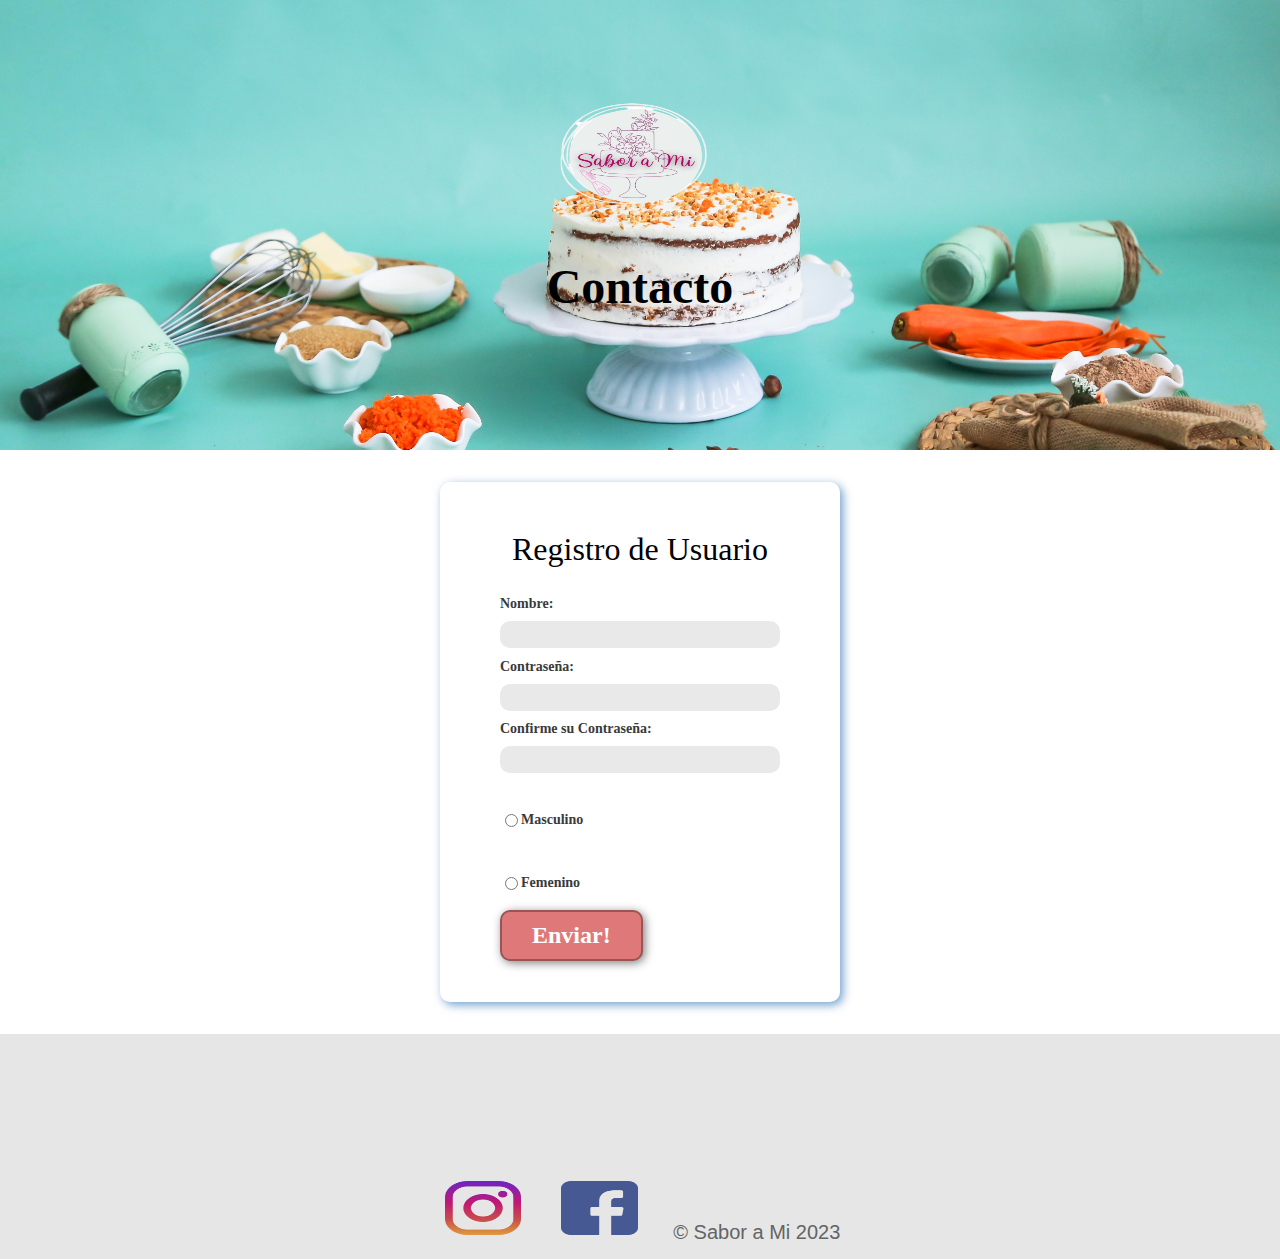
==== formulario.html @ bb5bfd01 "agregando detalles" ====
<!DOCTYPE html>
<html lang="es">
<head>
    <meta charset="UTF-8">
    <meta name="viewport" content="width=device-width, initial-scale=1.0">
    <title>Formulario</title>
    <!-- Google Fonts -->
    <!-- <link href="https://fonts.googleapis.com/css?family=Raleway|Ubuntu" rel="stylesheet">
 -->
    <!-- Estilos -->
    <link rel="stylesheet" href="/css/styles.css">

    
</head>
<body>

  <section id="formulario">
    <div class="container">
        <div class="casa">
            <a href="../index.html"><img src="/img/logoCaC2.png" class="imagenlogo"></a>
            </div>
    <h1>Contacto</h1>
    </div>
</section>

  <section id="formSec">
    <form action="#" id="registration">
      <h1>Registro de Usuario</h1>
      <ul id="error-ul">

      </ul>

      <div class="form">
        <label for="name">Nombre:</label>
        <div id="error-name">

        </div>
        <input type="text" id="name" name="name"  onkeyup="validate()"/>
      </div>

      <div class="form">
        <label for="password1">Contraseña:</label>
        <div id="error-password1">

        </div>
        <input type="password" id="password1" name="password1"  onkeyup="validate()"/>
      </div>

      <div class="form">
        <label for="password2">Confirme su Contraseña:</label>
        <div id="error-password2">

        </div>
        <input type="password" id="password2" name="password2"  onkeyup="validate()"/>
      </div>
      <div class="form">
        <div id="error-gender">

        </div>
        <div class="form-g">
          <input type="radio" id="genderM" name="gender" value="male"  onclick="validate()"/>
          <div id="error-genderM">
  
          </div>
          <label for="genderM">Masculino</label>
        </div>
  
        <div class="form-g">
          <input type="radio" id="genderF" name="gender" value="female"  onclick="validate()" />
          <label for="genderF">Femenino</label>
        </div>

        <div >
          <button type="submit" id="submit" class="enviar" >Enviar!</button>
        </div>
      </div>
      

    </form>
  </section>

      <script src="/js/form.js"></script>
      <footer>
        <div class="container">
            <div><img class="imagen-foter" src="/img/instagram.png"></div>
            <div><img class="imagen-foter" src="/img/facebook.png"></div>
            <p>&copy; Sabor a Mi 2023</p>
        </div>
    </footer>
    
</body>
</html>
---- css/styles.css ----
@import url('https://fonts.googleapis.com/css2?family=Montserrat:wght@500&display=swap');
*{
    box-sizing: border-box;
}

body{
        font-family: 'Papyrus', cursive;
        margin: 0;    
}



   
h1{ font-size:3.5em;}
h2{ font-size: 2.7em;}
h3{font-size: 2.5em;}
p{font-size: 1.25em;}
ul{list-style: none;}
li{font-size: 1.25em;}

button{
    font-size: 1.5em;
    font-weight: bold;
    padding: 10px 30px;
    border-radius: 10px;
    border: 2px solid rgba(0,0,0,0.3);
    box-shadow: 2px 2px 10px rgba(0,0,0,0.5);
    font-family: 'Papyrus', cursive;
    color: white;
    background-color: rgb(223, 121, 121);
}

button:hover{
    background-color: rgb(229, 170, 170);
}
.color-acento{
    color:brown
}

header{
    background-color: rgb(239, 230, 230);
}

.imagenlogo{
    height: 15vh;
    width: 15vw;
    margin: 0;
    padding:0;
    cursor: pointer;   
}

header .container {
    display: flex;
    flex-direction: row;
    align-items: center;
    justify-content:space-between;
    margin: 10px;
}

header a{
   padding: 5px 12px;
    font-weight: bold;
    text-decoration: none;
    color:black;
    border-radius: 15px;
    border: 2px solid rgba(0,0,0,0.3);
    box-shadow: 2px 2px 10px rgba(0,0,0,0.5);
    background-color: rgb(223, 121, 121);
   
}

header a:hover{
    color:rgb(111, 106, 106);
}

#inicio{
    display: flex;
    align-items: center;
    justify-content: center;
    text-align: center;
    flex-direction: column;
    height: 80vh;
    background-image:url("/img/menu_tortas.jpg");
    background-repeat:no-repeat;
    background-size: cover;
    background-position: center center;
    

}

#inicio h1{
   color: black;
    font-weight: bold;
    font-size: 4em;
    

}
#inicio .container{
    text-align: center;
    height: 80vh;

}

#descripcion .container{
    text-align: center;
    padding: 150px 12px;
    height: 100vh;

}

#Nuestrastortas{
    background-color: rgb(223, 121, 121);
    color: black;
    text-align: center;

}
#Nuestrastortas .container{
    padding: 50px;

}
#Nuestrastortas h2{
    margin-top: 0;
    font-weight: bold;
}
#Nuestrastortas p{
    display: none;
    font-weight: bold;
}
#Nuestrastortas .tipos{
    background-position: center center;
    background-size: cover;
    padding: 50px;
    margin: 20px;
    border-radius: 15px;
}

.tipos:first-child{

    background-image:url("/img/inicio_clasica.t.jpg");

}
.tipos:nth-child(2){
    background-image:url("/img/tortas_3.jpg");

}
.tipos:nth-child(3){
    background-image:url("/img/tortas_saladas_inicio.png");
}


#caracteristicas .container{
    display: flex;
    justify-content: space-evenly;  
    flex-direction:row;
}
    

#caracteristicas .vinetas{
    background-position: center center;
    background-size: cover;
    padding: 50px;
    margin: 20px;
    max-width: 400px;
    text-align: center;
  align-items: center;
  display:flex;
  
  }

#caracteristicas .video{
    background-size: cover;
    background-position: center;
     margin-right: 20px; 
    margin-bottom: 20px;
    border-radius: 20px;
    padding: 10px ;
   display:flex;

}

#contactar{
    display: flex;
    flex-direction: column;
    justify-content: center;
    align-items: center;
    text-align: center;
    background-color: rgb(223, 121, 121);
    color: black;
    height: 60vh;

}
#contactar a{
    text-decoration: none;
    color: white;

}

footer{
    background-color: rgb(230,230,230);

}

.imagen-foter{
    height: 6vh;
    width: 6vw;
    margin: 0;
    padding:0;
    margin: 20px;
}

footer p{
    margin: 0;
    padding: 15px;
    color: rgb(100,100,100);
    font-family: 'Roboto',sans-serif ;
}
footer .container{
    height: 150px;
    display: flex;
    justify-content: center;
    align-items: flex-end;
    height: 25vh;
   
}

#inicio-2{
    display: flex;
    align-items: center;
    justify-content: center;
    text-align: center;
    flex-direction: row;
    height: 50vh;
    background-image:url("/img/torta-casa-1.jpg");
    background-repeat:no-repeat;
    background-size: cover;
    background-position: center center;   

}

#inicio-2 h1{
   color: black;
   font-weight: bold;   
   font-size: 3em;

}
#inicio-2 .container{
    text-align: center;
    height: 80vh;
}
#inicio-3{
    display: flex;
    align-items: center;
    justify-content: center;
    text-align: center;
    flex-direction: column;
    height: 50vh;
    background-image:url("/img/inicio_clasica.t.jpg");
    background-repeat:no-repeat;
    background-size: cover;
    background-position: center center;

}

#inicio-3 h1{
    color: black;
    font-weight: bold; 
    font-size: 3em;
}

#inicio-4{
    display: flex;
    align-items: center;
    justify-content: center;
    text-align: center;
    flex-direction: column;
    height: 50vh;
    background-image:url("/img/tortas_saladas_inicio.png");
    background-repeat:no-repeat;
    background-size: cover;
    background-position: center center;
}

#inicio-4 h1{
    color: black;
    font-weight: bold; 
    font-size: 3em;
}

#formulario{
    display: flex;
    align-items: center;
    justify-content: center;
    text-align: center;
    flex-direction: column;
    height: 50vh;
    background-image:url("/img/menu_tortas22.jpg");
    background-repeat:no-repeat;
    background-size: cover;
    background-position: center center;
    
}

#formulario h1{
    color: black;
    font-weight: bold; 
    font-size: 3em;
   
}





#formSec {
  margin: 2rem auto;
  padding: 30px;
  width: 400px;
  background: #ffffff;
  box-shadow: 3px 3px 10px rgba(1, 84, 166, 0.55);
  border-radius: 10px;
  line-height: 1;
  color: black;
  font-weight: bold; 
  
}

 .form {
  margin-bottom: 0.7rem;
  padding: 0px 30px;
  display: flex;
  flex-direction: column;
  
}
.form-g{
  display: flex;
  margin: 20px 0;
  align-items: flex-end;
  

}

 label {
  color: #3a3a3a;
  font-size: 14px;
}

 input,
 textarea {
  box-shadow: none;
  font-size: 15px;
  background: rgba(196, 196, 196, 0.37);
  border-radius: 10px;
  border: rgba(196, 196, 196, 0.37);
  line-height: 1;
  margin-top: 10px;
  padding: 5px;
  
}

 select {
  box-shadow: none;
  font-size: 14px;
  padding: 6px;
  background: rgba(196, 196, 196, 0.37);
  border-radius: 10px;
  border: rgba(196, 196, 196, 0.37);
  line-height: 1;
  margin-top: 10px;
}


h1 {
	font-size: 2em;
	font-weight: 400;
	text-align: center;
	margin-bottom: 1em;
    
}

.enviar button {
  border: none;
  border-radius: 50px;
	background: #163488;
  width: 150px;
  text-align: center;
  display: none;
  flex-direction: row;
  justify-content: center ;
  margin: 30px auto 0;
	padding: 10px 0;
	font: inherit;
	color: #ecf0f1;
  font-weight: 500;
  cursor: pointer;
}
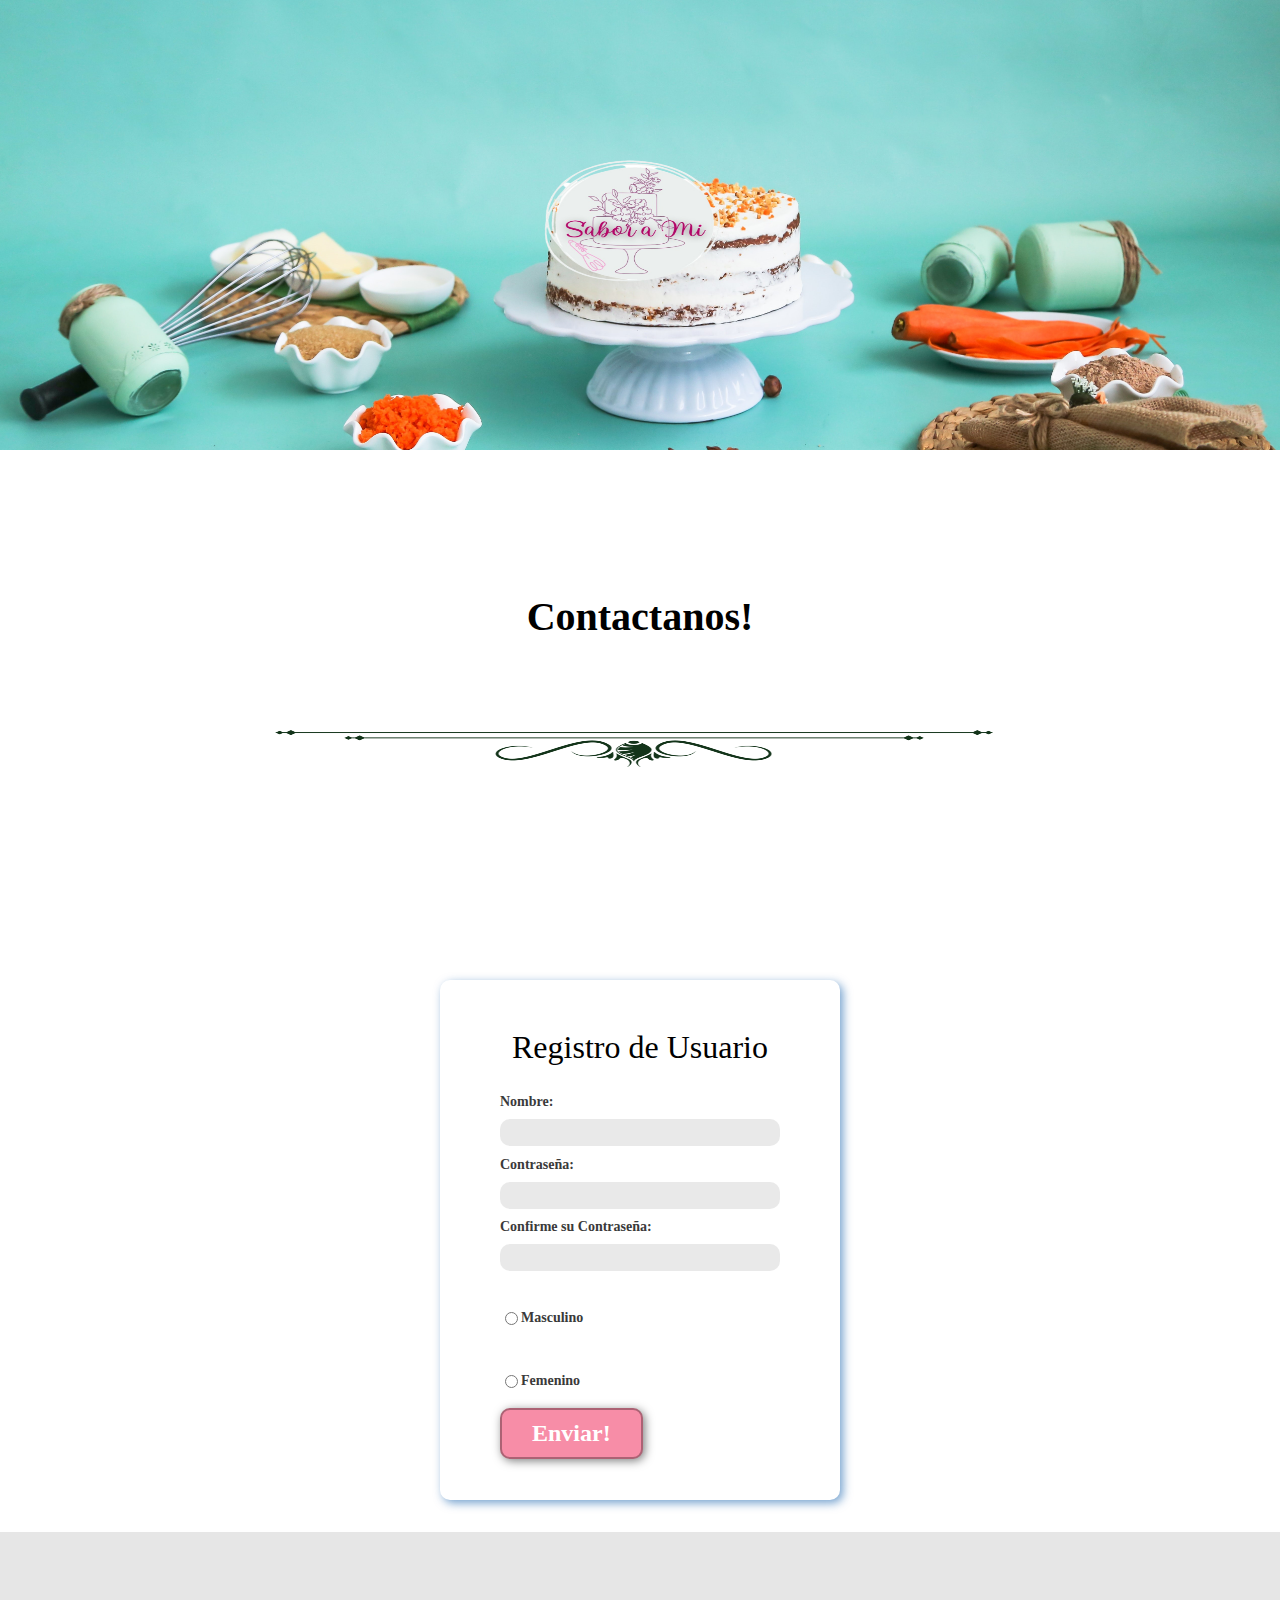
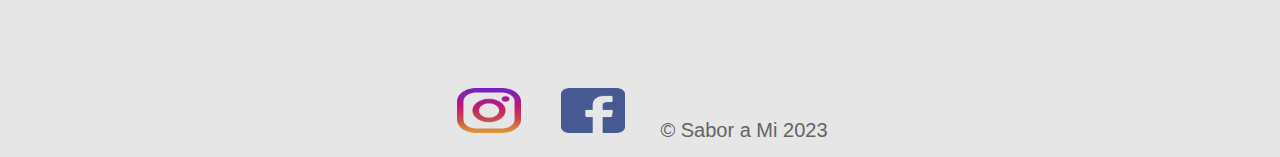
==== commit 52450270: "ultimos detalles de css" ====
--- a/formulario.html
+++ b/formulario.html
@@ -19,9 +19,15 @@
         <div class="casa">
             <a href="../index.html"><img src="/img/logoCaC2.png" class="imagenlogo"></a>
             </div>
-    <h1>Contacto</h1>
     </div>
 </section>
+
+<section id="descripcion-contacto">
+  <div class="container">
+      <h2>Contactanos!</h2>
+      <div><img class="imagen-linea" src="/img/linea.png"></div>
+      </div>
+  </section>
 
   <section id="formSec">
     <form action="#" id="registration">
--- a/css/styles.css
+++ b/css/styles.css
@@ -11,7 +11,7 @@
 
 
    
-h1{ font-size:3.5em;}
+h1{ font-size:3.5em;} Contacto
 h2{ font-size: 2.7em;}
 h3{font-size: 2.5em;}
 p{font-size: 1.25em;}
@@ -27,14 +27,15 @@
     box-shadow: 2px 2px 10px rgba(0,0,0,0.5);
     font-family: 'Papyrus', cursive;
     color: white;
-    background-color: rgb(223, 121, 121);
+    background-color: #f78da7;
+    cursor: pointer;
 }
 
 button:hover{
-    background-color: rgb(229, 170, 170);
+    background-color:#f3c9d4;
 }
 .color-acento{
-    color:brown
+    color:#f78da7;
 }
 
 header{
@@ -42,8 +43,8 @@
 }
 
 .imagenlogo{
-    height: 15vh;
-    width: 15vw;
+    height: 18vh;
+    width: 18vw;
     margin: 0;
     padding:0;
     cursor: pointer;   
@@ -65,7 +66,7 @@
     border-radius: 15px;
     border: 2px solid rgba(0,0,0,0.3);
     box-shadow: 2px 2px 10px rgba(0,0,0,0.5);
-    background-color: rgb(223, 121, 121);
+    background-color: #f78da7;
    
 }
 
@@ -101,15 +102,26 @@
 
 }
 
+#descripcion h2{
+    font-size: 2.5em;   
+}
+
 #descripcion .container{
     text-align: center;
-    padding: 150px 12px;
-    height: 100vh;
-
+    padding: 100px 10px;
+    height: 120vh;
+    margin: 40px;
+
+}
+.imagen-linea{
+    height: 15vh;
+    width: 60vw;
+    margin: 0;
+    padding: 0;
 }
 
 #Nuestrastortas{
-    background-color: rgb(223, 121, 121);
+    background-color:#f78da7;
     color: black;
     text-align: center;
 
@@ -121,11 +133,9 @@
 #Nuestrastortas h2{
     margin-top: 0;
     font-weight: bold;
-}
-#Nuestrastortas p{
-    display: none;
-    font-weight: bold;
-}
+    font-size: 2.5em;
+}
+
 #Nuestrastortas .tipos{
     background-position: center center;
     background-size: cover;
@@ -153,29 +163,35 @@
     justify-content: space-evenly;  
     flex-direction:row;
 }
-    
+
+#caracteristicas .container1{
+    display: flex;
+    justify-content: space-evenly;  
+    flex-direction:row;
+}
+ 
 
 #caracteristicas .vinetas{
     background-position: center center;
-    background-size: cover;
-    padding: 50px;
-    margin: 20px;
-    max-width: 400px;
-    text-align: center;
-  align-items: center;
-  display:flex;
-  
+    background-size:cover;
+    height: 100vh;
+    width: 40vw;
+    text-align: center;
+    
   }
+#caracteristicas  li{
+margin: 30px 0px;
+  }
 
 #caracteristicas .video{
     background-size: cover;
-    background-position: center;
-     margin-right: 20px; 
-    margin-bottom: 20px;
-    border-radius: 20px;
+    background-position: center center;
+     margin-right: 10px; 
+    border-radius: 10px;
     padding: 10px ;
-   display:flex;
-
+    height: 95vh;
+    width: 40vw;
+   margin: 20px;
 }
 
 #contactar{
@@ -184,10 +200,13 @@
     justify-content: center;
     align-items: center;
     text-align: center;
-    background-color: rgb(223, 121, 121);
+    background-color:#f78da7;
     color: black;
     height: 60vh;
 
+}
+#contactar h2{
+    font-size: 2.5em;
 }
 #contactar a{
     text-decoration: none;
@@ -201,8 +220,8 @@
 }
 
 .imagen-foter{
-    height: 6vh;
-    width: 6vw;
+    height: 5vh;
+    width: 5vw;
     margin: 0;
     padding:0;
     margin: 20px;
@@ -228,7 +247,7 @@
     align-items: center;
     justify-content: center;
     text-align: center;
-    flex-direction: row;
+    flex-direction: column;
     height: 50vh;
     background-image:url("/img/torta-casa-1.jpg");
     background-repeat:no-repeat;
@@ -245,7 +264,40 @@
 }
 #inicio-2 .container{
     text-align: center;
-    height: 80vh;
+    height: 70vh;
+}
+#descripcion-2 .container{
+    text-align: center;
+    padding: 30px 10px;
+    height: 90vh;
+    margin: 40px;
+
+}
+#descripcion-2 h2{
+    font-size: 2.5em;
+}
+
+#pagina-torta .container{
+    display: flex;
+    justify-content: space-evenly;
+    background-color: #f78da7;
+}
+#pagina-torta .descripcion-torta{
+    background-position: center center;
+    background-size: cover;
+    padding: 15px;
+    margin: 20px;
+    border-radius: 15px;
+    text-align: center;
+}
+#pagina-torta .imagen-2{
+    background-position: center center;
+    background-size: cover;
+    border-radius: 10px;
+    padding: 10px;
+    height: 90vh;
+    width: 50vw;
+    margin: 20px;
 }
 #inicio-3{
     display: flex;
@@ -300,16 +352,17 @@
     
 }
 
-#formulario h1{
-    color: black;
-    font-weight: bold; 
-    font-size: 3em;
-   
-}
-
-
-
-
+
+#descripcion-contacto h2{
+    font-size: 2.5em;  
+}
+#descripcion-contacto .container{
+    text-align: center;
+    padding: 70px 10px;
+    height: 50vh;
+    margin: 40px;
+
+}
 
 #formSec {
   margin: 2rem auto;
@@ -393,3 +446,52 @@
   font-weight: 500;
   cursor: pointer;
 }
+
+
+/* Teléfonos */
+@media only screen and (max-width: 575px){
+    #caracteristicas .container1{
+        display: flex;
+        justify-content: space-evenly;  
+        flex-direction:column;
+       
+    }
+
+    #caracteristicas .vinetas{
+        background-position: center center;
+        background-size: cover;
+        padding: 15px;
+        height: 90vh;
+        width: 70vw;
+        text-align: center;
+        
+        
+      }
+    
+    #caracteristicas .video{
+        background-size: cover;
+        background-position: center center;
+         margin-right: 2px; 
+        border-radius: 0px;
+        padding: 5px ;
+        height: 120vh;
+        width: 2vw;
+    }
+     
+    #descripcion h2{
+        font-size: 2.5em;   
+    }
+    
+    #descripcion .container{
+        text-align: center;
+        padding: 30px 10px;
+        height: 150vh;
+        margin: 40px;
+
+
+}
+header a{
+    font-size: 2.5vw;
+ }
+
+}
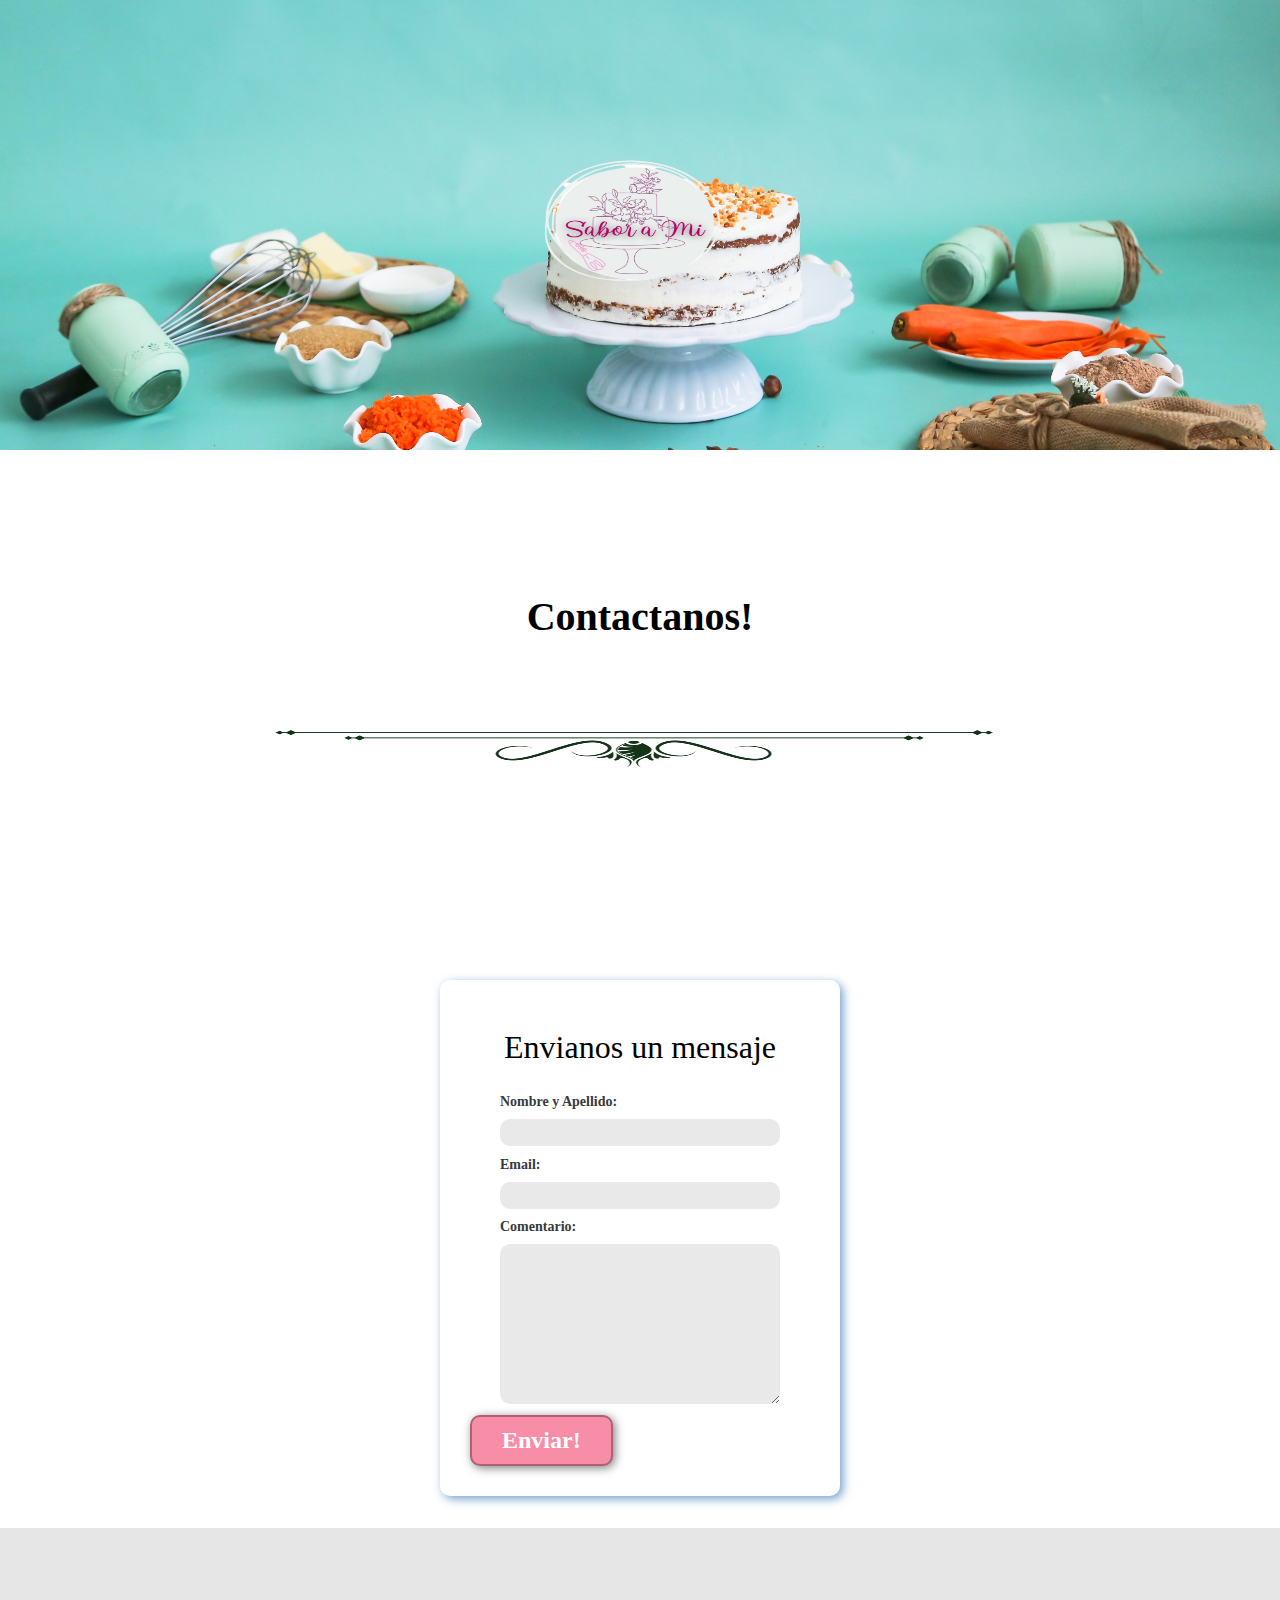
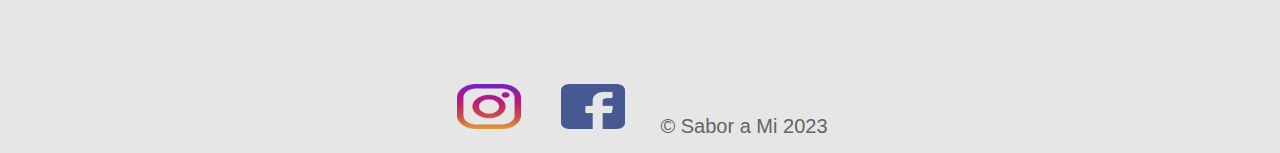
==== commit 346b30e1: "Arreglos en el formulario" ====
--- a/formulario.html
+++ b/formulario.html
@@ -8,36 +8,36 @@
     <!-- <link href="https://fonts.googleapis.com/css?family=Raleway|Ubuntu" rel="stylesheet">
  -->
     <!-- Estilos -->
-    <link rel="stylesheet" href="/css/styles.css">
+    <link rel="stylesheet" href="css/styles.css">
 
-    
+ 
 </head>
 <body>
 
   <section id="formulario">
     <div class="container">
         <div class="casa">
-            <a href="../index.html"><img src="/img/logoCaC2.png" class="imagenlogo"></a>
-            </div>
+            <a href="../index.html"><img src="./img/logoCaC2.png" class="imagenlogo"></a>
+        </div>
     </div>
 </section>
 
 <section id="descripcion-contacto">
   <div class="container">
       <h2>Contactanos!</h2>
-      <div><img class="imagen-linea" src="/img/linea.png"></div>
+      <div><img class="imagen-linea" src="./img/linea.png"></div>
       </div>
   </section>
 
   <section id="formSec">
     <form action="#" id="registration">
-      <h1>Registro de Usuario</h1>
+      <h1>Envianos un mensaje</h1>
       <ul id="error-ul">
 
       </ul>
 
       <div class="form">
-        <label for="name">Nombre:</label>
+        <label for="name">Nombre y Apellido:</label>
         <div id="error-name">
 
         </div>
@@ -45,37 +45,21 @@
       </div>
 
       <div class="form">
-        <label for="password1">Contraseña:</label>
-        <div id="error-password1">
+        <label for="email">Email:</label>
+        <div id="error-email">
 
         </div>
-        <input type="password" id="password1" name="password1"  onkeyup="validate()"/>
+        <input type="email" id="email" name="email"  onkeyup="validate()"/>
       </div>
 
       <div class="form">
-        <label for="password2">Confirme su Contraseña:</label>
-        <div id="error-password2">
+        <label for="comentario">Comentario:</label>
+        <div id="error-comentario">
 
         </div>
-        <input type="password" id="password2" name="password2"  onkeyup="validate()"/>
+        <textarea id="comentario" name="comentario"  rows="10" onkeyup="validate()"></textarea>
       </div>
-      <div class="form">
-        <div id="error-gender">
-
-        </div>
-        <div class="form-g">
-          <input type="radio" id="genderM" name="gender" value="male"  onclick="validate()"/>
-          <div id="error-genderM">
-  
-          </div>
-          <label for="genderM">Masculino</label>
-        </div>
-  
-        <div class="form-g">
-          <input type="radio" id="genderF" name="gender" value="female"  onclick="validate()" />
-          <label for="genderF">Femenino</label>
-        </div>
-
+    
         <div >
           <button type="submit" id="submit" class="enviar" >Enviar!</button>
         </div>
@@ -88,8 +72,8 @@
       <script src="/js/form.js"></script>
       <footer>
         <div class="container">
-            <div><img class="imagen-foter" src="/img/instagram.png"></div>
-            <div><img class="imagen-foter" src="/img/facebook.png"></div>
+            <div><img class="imagen-foter" src="./img/instagram.png"></div>
+            <div><img class="imagen-foter" src="./img/facebook.png"></div>
             <p>&copy; Sabor a Mi 2023</p>
         </div>
     </footer>
--- a/css/styles.css
+++ b/css/styles.css
@@ -11,7 +11,7 @@
 
 
    
-h1{ font-size:3.5em;} Contacto
+h1{ font-size:3.5em;} 
 h2{ font-size: 2.7em;}
 h3{font-size: 2.5em;}
 p{font-size: 1.25em;}
@@ -40,6 +40,8 @@
 
 header{
     background-color: rgb(239, 230, 230);
+    position: fixed;
+    width: 100%;
 }
 
 .imagenlogo{
@@ -81,9 +83,9 @@
     text-align: center;
     flex-direction: column;
     height: 80vh;
-    background-image:url("/img/menu_tortas.jpg");
+    background-image:url("../img/menu_tortas.jpg");
     background-repeat:no-repeat;
-    background-size: cover;
+    background-size:cover; 
     background-position: center center;
     
 
@@ -98,7 +100,8 @@
 }
 #inicio .container{
     text-align: center;
-    height: 80vh;
+    height: 50vh;
+    padding-top: 100px;
 
 }
 
@@ -146,15 +149,15 @@
 
 .tipos:first-child{
 
-    background-image:url("/img/inicio_clasica.t.jpg");
+    background-image:url("../img/inicio_clasica.t.jpg");
 
 }
 .tipos:nth-child(2){
-    background-image:url("/img/tortas_3.jpg");
+    background-image:url("../img/tortas_3.jpg");
 
 }
 .tipos:nth-child(3){
-    background-image:url("/img/tortas_saladas_inicio.png");
+    background-image:url("../img/tortas_saladas_inicio.png");
 }
 
 
@@ -249,7 +252,7 @@
     text-align: center;
     flex-direction: column;
     height: 50vh;
-    background-image:url("/img/torta-casa-1.jpg");
+    background-image:url("../img/torta-casa-1.jpg");
     background-repeat:no-repeat;
     background-size: cover;
     background-position: center center;   
@@ -306,7 +309,7 @@
     text-align: center;
     flex-direction: column;
     height: 50vh;
-    background-image:url("/img/inicio_clasica.t.jpg");
+    background-image:url("../img/inicio_clasica.t.jpg");
     background-repeat:no-repeat;
     background-size: cover;
     background-position: center center;
@@ -326,7 +329,7 @@
     text-align: center;
     flex-direction: column;
     height: 50vh;
-    background-image:url("/img/tortas_saladas_inicio.png");
+    background-image:url("../img/tortas_saladas_inicio.png");
     background-repeat:no-repeat;
     background-size: cover;
     background-position: center center;
@@ -345,7 +348,7 @@
     text-align: center;
     flex-direction: column;
     height: 50vh;
-    background-image:url("/img/menu_tortas22.jpg");
+    background-image:url("../img/menu_tortas22.jpg");
     background-repeat:no-repeat;
     background-size: cover;
     background-position: center center;
@@ -434,17 +437,14 @@
   border: none;
   border-radius: 50px;
 	background: #163488;
-  width: 150px;
   text-align: center;
   display: none;
-  flex-direction: row;
+  flex-direction: center;
   justify-content: center ;
-  margin: 30px auto 0;
 	padding: 10px 0;
 	font: inherit;
 	color: #ecf0f1;
-  font-weight: 500;
-  cursor: pointer;
+    cursor: pointer;
 }
 
 
@@ -474,7 +474,7 @@
          margin-right: 2px; 
         border-radius: 0px;
         padding: 5px ;
-        height: 120vh;
+        height: 130vh;
         width: 2vw;
     }
      
@@ -493,5 +493,38 @@
 header a{
     font-size: 2.5vw;
  }
-
-}
+ #descripcion-2 .container{
+    text-align: center;
+    padding: 30px 10px;
+    height: 110vh;
+    margin: 40px;
+
+}
+#descripcion-2 h2{
+    font-size: 2.5em;
+}
+
+#pagina-torta .container{
+    display: flex;
+    justify-content: space-evenly;
+    background-color: #f78da7;
+}
+#pagina-torta .descripcion-torta{
+    background-position: center center;
+    background-size: cover;
+    padding: 5px;
+    margin: 5px;
+    text-align: center;
+    height: 100vh;
+    width: 50vw;
+}
+#pagina-torta .imagen-2{
+    background-position: center center;
+    background-size: cover;
+    border-radius: 10px;
+    padding: 10px;
+    height: 90vh;
+    width: 40vw;
+    margin: 10px;}
+
+}
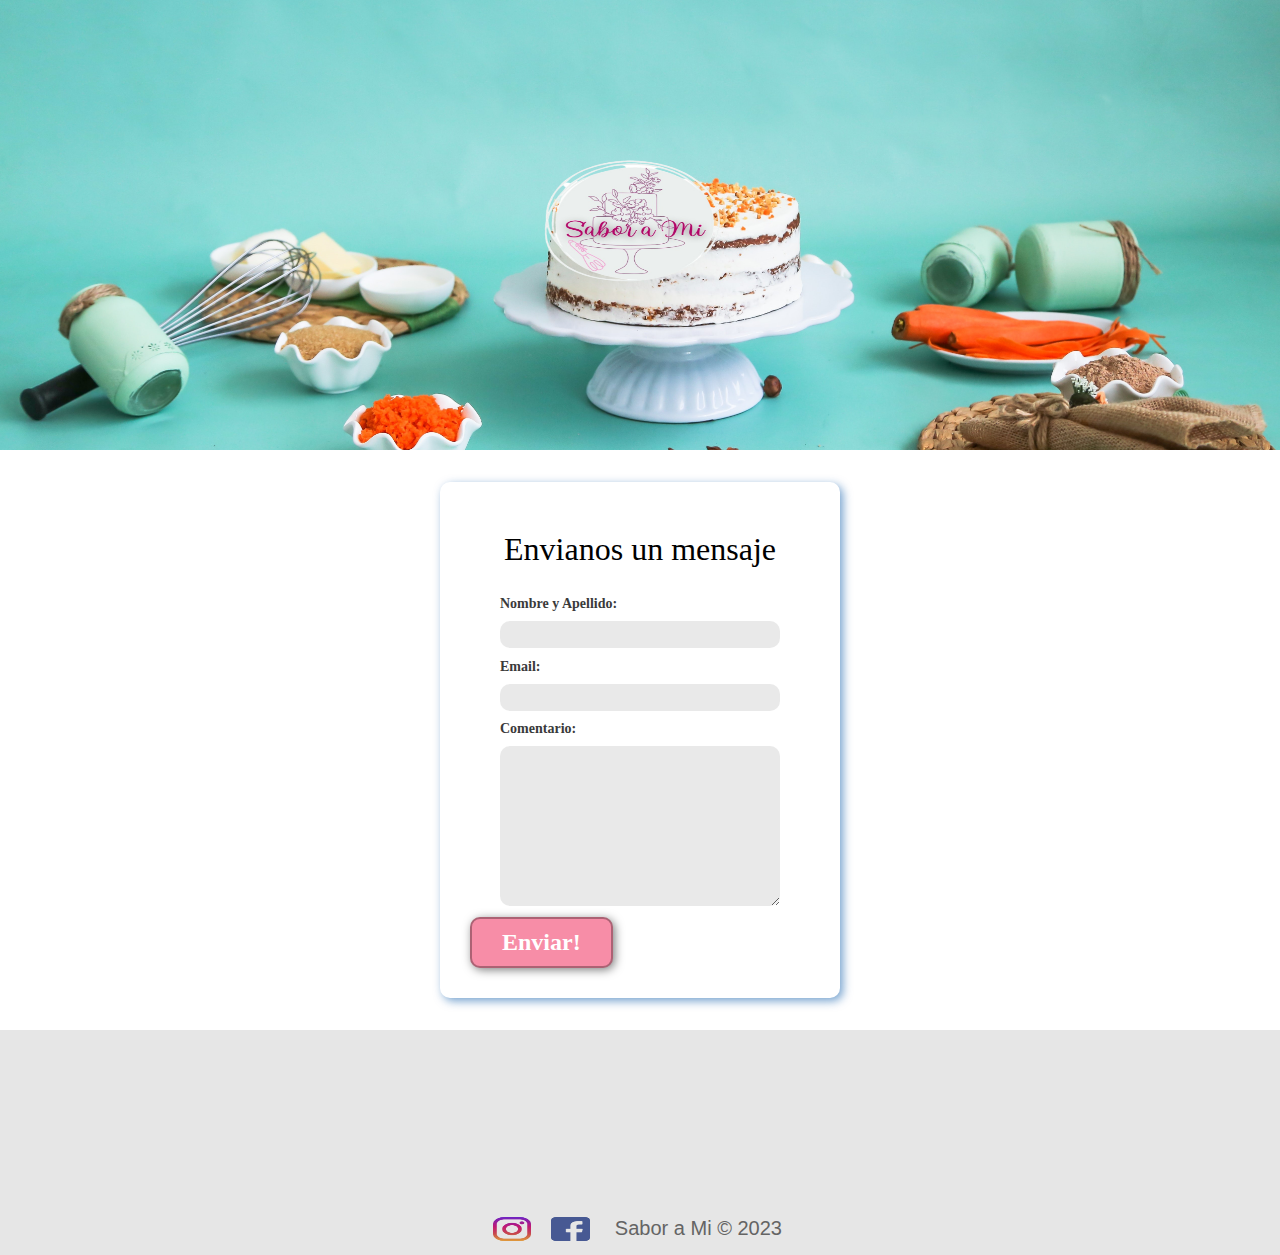
==== commit a1548017: "Agregando api de sheetdb para el formulario de contacto" ====
--- a/formulario.html
+++ b/formulario.html
@@ -4,79 +4,57 @@
     <meta charset="UTF-8">
     <meta name="viewport" content="width=device-width, initial-scale=1.0">
     <title>Formulario</title>
-    <!-- Google Fonts -->
-    <!-- <link href="https://fonts.googleapis.com/css?family=Raleway|Ubuntu" rel="stylesheet">
- -->
-    <!-- Estilos -->
-    <link rel="stylesheet" href="css/styles.css">
+    <link rel="stylesheet" href="css/styles.css"> 
+</head>
 
- 
-</head>
 <body>
-
   <section id="formulario">
     <div class="container">
         <div class="casa">
             <a href="../index.html"><img src="./img/logoCaC2.png" class="imagenlogo"></a>
         </div>
     </div>
-</section>
-
-<section id="descripcion-contacto">
-  <div class="container">
-      <h2>Contactanos!</h2>
-      <div><img class="imagen-linea" src="./img/linea.png"></div>
-      </div>
   </section>
 
   <section id="formSec">
-    <form action="#" id="registration">
+    
+    <form action="https://sheetdb.io/api/v1/0ex9xscr5uwp6" method="POST" id="sheetdb-form">
       <h1>Envianos un mensaje</h1>
-      <ul id="error-ul">
-
-      </ul>
-
+      
       <div class="form">
         <label for="name">Nombre y Apellido:</label>
-        <div id="error-name">
-
-        </div>
-        <input type="text" id="name" name="name"  onkeyup="validate()"/>
+        <div id="error-name"></div>
+        <input type="text" id="name" name="data[name]"  onkeyup="validate()"/>
       </div>
 
       <div class="form">
         <label for="email">Email:</label>
-        <div id="error-email">
-
-        </div>
-        <input type="email" id="email" name="email"  onkeyup="validate()"/>
+        <div id="error-email"></div>
+        <input type="email" id="email" name="data[email]"  onkeyup="validate()"/>
       </div>
 
       <div class="form">
         <label for="comentario">Comentario:</label>
-        <div id="error-comentario">
-
-        </div>
-        <textarea id="comentario" name="comentario"  rows="10" onkeyup="validate()"></textarea>
+        <div id="error-comentario"></div>
+        <textarea id="comentario" name="data[comentario]"  rows="10" onkeyup="validate()"></textarea>
       </div>
     
-        <div >
-          <button type="submit" id="submit" class="enviar" >Enviar!</button>
-        </div>
+      <div >
+        <button type="submit" id="submit" class="enviar" >Enviar!</button>
       </div>
-      
 
     </form>
   </section>
 
-      <script src="/js/form.js"></script>
-      <footer>
-        <div class="container">
-            <div><img class="imagen-foter" src="./img/instagram.png"></div>
-            <div><img class="imagen-foter" src="./img/facebook.png"></div>
-            <p>&copy; Sabor a Mi 2023</p>
-        </div>
+  <script src="./js/form.js"></script>
+    <footer>
+      <div class="container">
+        <div><img class="imagen-foter" src="./img/instagram.png"></div>
+        <div><img class="imagen-foter" src="./img/facebook.png"></div>
+        <p> Sabor a Mi &copy; 2023</p>
+      </div>
     </footer>
-    
-</body>
+
+
+  </body>
 </html>--- a/css/styles.css
+++ b/css/styles.css
@@ -58,6 +58,7 @@
     align-items: center;
     justify-content:space-between;
     margin: 10px;
+    height: 85px;
 }
 
 header a{
@@ -82,7 +83,7 @@
     justify-content: center;
     text-align: center;
     flex-direction: column;
-    height: 80vh;
+    height: 100vh;
     background-image:url("../img/menu_tortas.jpg");
     background-repeat:no-repeat;
     background-size:cover; 
@@ -101,7 +102,6 @@
 #inicio .container{
     text-align: center;
     height: 50vh;
-    padding-top: 100px;
 
 }
 
@@ -223,11 +223,11 @@
 }
 
 .imagen-foter{
-    height: 5vh;
-    width: 5vw;
+    height: 3vh;
+    width: 3vw;
     margin: 0;
-    padding:0;
-    margin: 20px;
+    padding-top:3px;
+    margin: 10px;
 }
 
 footer p{
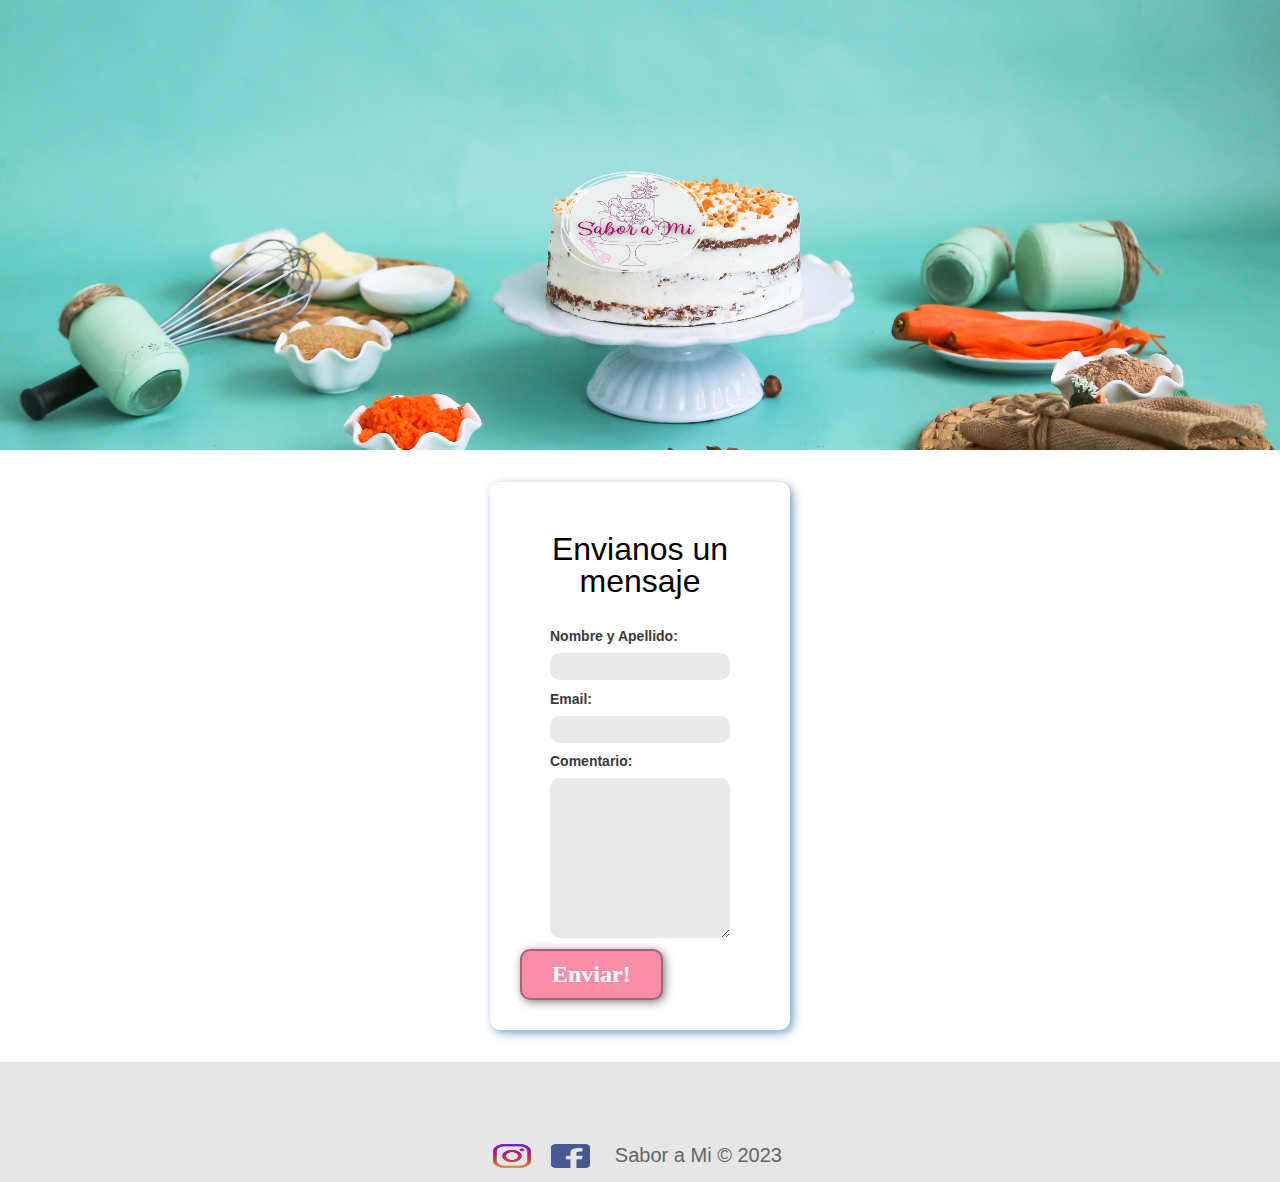
==== commit 6180a94e: "Trabajo Finalizado CaC" ====
--- a/formulario.html
+++ b/formulario.html
@@ -40,7 +40,7 @@
       </div>
     
       <div >
-        <button type="submit" id="submit" class="enviar" >Enviar!</button>
+        <button type="submit" id="submit" >Enviar!</button>
       </div>
 
     </form>
--- a/css/styles.css
+++ b/css/styles.css
@@ -4,12 +4,15 @@
 }
 
 body{
-        font-family: 'Papyrus', cursive;
+        font-family: 'Papyrus', cursive,sans-serif;
         margin: 0;    
 }
 
-
-
+.contenedor {
+    display: grid;
+    grid-template-columns: repeat(3,1fr);
+
+}
    
 h1{ font-size:3.5em;} 
 h2{ font-size: 2.7em;}
@@ -45,19 +48,26 @@
 }
 
 .imagenlogo{
-    height: 18vh;
-    width: 18vw;
+    height: 15vh;
+    width: 15vw;
     margin: 0;
     padding:0;
     cursor: pointer;   
-}
-
+    animation:girar 7s linear infinite;
+}
+@keyframes girar {
+    form {
+      transform:rotateY(180deg)  
+    }
+    to{
+        transform: rotateY(360deg);
+    }
+}
 header .container {
     display: flex;
     flex-direction: row;
     align-items: center;
     justify-content:space-between;
-    margin: 10px;
     height: 85px;
 }
 
@@ -76,6 +86,9 @@
 header a:hover{
     color:rgb(111, 106, 106);
 }
+#inicio{
+    grid-column:1/4;
+}
 
 #inicio{
     display: flex;
@@ -89,31 +102,32 @@
     background-size:cover; 
     background-position: center center;
     
-
 }
 
 #inicio h1{
    color: black;
     font-weight: bold;
-    font-size: 4em;
+    font-size: 7vw;
     
 
 }
-#inicio .container{
-    text-align: center;
-    height: 50vh;
-
+#descripcion {
+    grid-column: 1/4;
 }
 
 #descripcion h2{
-    font-size: 2.5em;   
+    font-size: 4vw;   
+}
+#descripcion p{
+    font-size: 2vw;   
 }
 
 #descripcion .container{
     text-align: center;
-    padding: 100px 10px;
-    height: 120vh;
-    margin: 40px;
+    padding: 80px 10px;
+    height: 100%;
+    width: 100%;
+    margin: 10px;
 
 }
 .imagen-linea{
@@ -127,16 +141,17 @@
     background-color:#f78da7;
     color: black;
     text-align: center;
+    grid-column: 1/4;
 
 }
 #Nuestrastortas .container{
-    padding: 50px;
+    padding: 40px;
 
 }
 #Nuestrastortas h2{
     margin-top: 0;
     font-weight: bold;
-    font-size: 2.5em;
+    font-size: 5vw;
 }
 
 #Nuestrastortas .tipos{
@@ -145,6 +160,7 @@
     padding: 50px;
     margin: 20px;
     border-radius: 15px;
+    font-size: 1.5vw;
 }
 
 .tipos:first-child{
@@ -160,41 +176,39 @@
     background-image:url("../img/tortas_saladas_inicio.png");
 }
 
-
-#caracteristicas .container{
-    display: flex;
-    justify-content: space-evenly;  
-    flex-direction:row;
-}
-
-#caracteristicas .container1{
-    display: flex;
-    justify-content: space-evenly;  
-    flex-direction:row;
-}
- 
-
-#caracteristicas .vinetas{
-    background-position: center center;
-    background-size:cover;
-    height: 100vh;
-    width: 40vw;
-    text-align: center;
-    
-  }
-#caracteristicas  li{
-margin: 30px 0px;
-  }
-
-#caracteristicas .video{
-    background-size: cover;
-    background-position: center center;
-     margin-right: 10px; 
-    border-radius: 10px;
-    padding: 10px ;
-    height: 95vh;
-    width: 40vw;
-   margin: 20px;
+#caracteristicas {
+grid-column: 1/3;
+height: 100%;
+width: 100%;
+}
+
+.vinetas{
+    text-align: center;
+    padding: 80px 10px;
+    width: 100%;
+    height: 100%;
+    background-size: cover;
+    background-position: center center;
+
+}
+.vinetas h3{
+    font-size: 4vw;
+}
+.vinetas li{
+    font-size: 2vw;
+    line-height: 2em;
+}
+
+#video{
+grid-column: 3/4;
+}
+
+.video {
+    background-size: cover;
+    background-position: center center;
+    padding: 10px;
+    width:100%;
+    height: 100%;
 }
 
 #contactar{
@@ -205,21 +219,24 @@
     text-align: center;
     background-color:#f78da7;
     color: black;
-    height: 60vh;
+    height: 70vh;
+    grid-column: 1/4;
 
 }
 #contactar h2{
-    font-size: 2.5em;
+    font-size: 4vw;
+    margin: 30px;
 }
 #contactar a{
     text-decoration: none;
     color: white;
+    font-size: 2.5vw;
 
 }
 
 footer{
     background-color: rgb(230,230,230);
-
+    grid-column: 1/4;
 }
 
 .imagen-foter{
@@ -237,11 +254,10 @@
     font-family: 'Roboto',sans-serif ;
 }
 footer .container{
-    height: 150px;
     display: flex;
     justify-content: center;
     align-items: flex-end;
-    height: 25vh;
+    height:120px;
    
 }
 
@@ -256,51 +272,68 @@
     background-repeat:no-repeat;
     background-size: cover;
     background-position: center center;   
-
-}
-
-#inicio-2 h1{
-   color: black;
-   font-weight: bold;   
-   font-size: 3em;
-
-}
-#inicio-2 .container{
-    text-align: center;
-    height: 70vh;
-}
+    grid-column: 1/4;
+
+}
+
+#inicio-2 .casa{
+  text-align: center;
+  height: 100%;
+  width: 100%;
+
+}
+#descripcion-2 h2{
+font-size: 4vw;
+}
+
+#descripcion-2 p{
+    font-size: 2vw;
+}
+
 #descripcion-2 .container{
     text-align: center;
-    padding: 30px 10px;
-    height: 90vh;
-    margin: 40px;
-
-}
-#descripcion-2 h2{
-    font-size: 2.5em;
+    padding: 80px 10px;
+    height: 100%;
+    width: 100%;
+    margin: 10px;
+
+}
+#pagina-torta {
+    grid-column: 1/4;
 }
 
 #pagina-torta .container{
     display: flex;
-    justify-content: space-evenly;
+    justify-content: row;
     background-color: #f78da7;
-}
-#pagina-torta .descripcion-torta{
-    background-position: center center;
-    background-size: cover;
-    padding: 15px;
-    margin: 20px;
-    border-radius: 15px;
-    text-align: center;
-}
-#pagina-torta .imagen-2{
+    width: 100%;
+    margin: auto;
+    flex-direction: row;
+}
+.descripcion-torta{
+    background-position: center center;
+    background-size: cover;
+    padding-top: 50px;
+    width: 100%;
+    text-align: center;
+}
+.descripcion-torta p{
+height: 100%;
+width: 100%;
+font-size: 2vw;
+}
+
+.descripcion-torta h3{
+    font-size: 3vw;
+}
+
+.imagen-2{
     background-position: center center;
     background-size: cover;
     border-radius: 10px;
-    padding: 10px;
-    height: 90vh;
-    width: 50vw;
-    margin: 20px;
+    padding: 30px;
+    height: 80vh;
+    width: 100%;
 }
 #inicio-3{
     display: flex;
@@ -313,6 +346,7 @@
     background-repeat:no-repeat;
     background-size: cover;
     background-position: center center;
+    grid-column: 1/4;
 
 }
 
@@ -333,6 +367,7 @@
     background-repeat:no-repeat;
     background-size: cover;
     background-position: center center;
+    grid-column: 1/4;
 }
 
 #inicio-4 h1{
@@ -352,7 +387,7 @@
     background-repeat:no-repeat;
     background-size: cover;
     background-position: center center;
-    
+    grid-column: 1/4;
 }
 
 
@@ -370,13 +405,14 @@
 #formSec {
   margin: 2rem auto;
   padding: 30px;
-  width: 400px;
+  width: 300px;
   background: #ffffff;
   box-shadow: 3px 3px 10px rgba(1, 84, 166, 0.55);
   border-radius: 10px;
   line-height: 1;
   color: black;
   font-weight: bold; 
+  grid-column: 1/4;
   
 }
 
@@ -433,98 +469,103 @@
     
 }
 
-.enviar button {
-  border: none;
-  border-radius: 50px;
-	background: #163488;
-  text-align: center;
-  display: none;
-  flex-direction: center;
-  justify-content: center ;
-	padding: 10px 0;
-	font: inherit;
-	color: #ecf0f1;
-    cursor: pointer;
-}
-
 
 /* Teléfonos */
-@media only screen and (max-width: 575px){
-    #caracteristicas .container1{
-        display: flex;
-        justify-content: space-evenly;  
-        flex-direction:column;
-       
-    }
-
-    #caracteristicas .vinetas{
-        background-position: center center;
-        background-size: cover;
-        padding: 15px;
-        height: 90vh;
-        width: 70vw;
-        text-align: center;
+@media screen and (max-width: 500px){
+    .contenedor{
+        display: grid;
+        grid-template-columns: 1fr;
+    }
+    #inicio h1{
+        color: black;
+        font-weight: bold;
+        font-size: 12vw;
+    }
+    #descripcion h2{
+        font-size: 9vw;
+    }
+    #descripcion p{
+    font-size: 6vw;
+    }
+    #video {
+        grid-column: 1/4;
+    }
+    .video{
+        height: auto;
+        width: auto;
+    }
+    #caracteristicas{
+        grid-column: 1/4;
+    }
+    .vinetas h3{
+        font-size: 9vw;  
+    }
+    .vinetas li{
+        font-size: 6vw;
+        line-height: 2em;
+    }
+    #descripcion-2 h2{
+    font-size: 9vw;
+    }
+    #descripcion-2 p{
+        font-size: 6vw;
+    }
+    #pagina-torta .container{
+        flex-direction: column;
+        background-color: #f78da7;
+        width: 100%;
+        margin: auto;
+    }
+    .descripcion-torta p{
+        font-size: 6vw;
+        height: auto;
+        width: auto;
+        padding: 2px;
+}
+.descripcion-torta h3{
+font-size: 9vw;
+height: auto;
+ width: auto;
+}
+.imagen-2 {
+ height: 60vh;
+  
+}
+    
+#contactar h2{
+font-size: 9vw;
+margin: 30px;
+}   
+#contactar a{
+text-decoration: none;
+font-size: 5vw;
+color: white;
+    
+}
+#Nuestrastortas h2{
+font-size: 9vw;
+font-weight: bold;
         
-        
-      }
-    
-    #caracteristicas .video{
-        background-size: cover;
-        background-position: center center;
-         margin-right: 2px; 
-        border-radius: 0px;
-        padding: 5px ;
-        height: 130vh;
-        width: 2vw;
-    }
-     
-    #descripcion h2{
-        font-size: 2.5em;   
-    }
-    
-    #descripcion .container{
-        text-align: center;
-        padding: 30px 10px;
-        height: 150vh;
-        margin: 40px;
-
-
+}
+ .varios_tipos h3{
+font-size: 8vw;
+font-weight: bold;
+}
+
+ button {
+font-size: 1.5em;
+font-weight: bold;
 }
 header a{
-    font-size: 2.5vw;
+font-size: 11px;
+position: flex;
+margin: 2px 1px;
+      
  }
- #descripcion-2 .container{
-    text-align: center;
-    padding: 30px 10px;
-    height: 110vh;
-    margin: 40px;
-
-}
-#descripcion-2 h2{
-    font-size: 2.5em;
-}
-
-#pagina-torta .container{
-    display: flex;
-    justify-content: space-evenly;
-    background-color: #f78da7;
-}
-#pagina-torta .descripcion-torta{
-    background-position: center center;
-    background-size: cover;
-    padding: 5px;
-    margin: 5px;
-    text-align: center;
-    height: 100vh;
-    width: 50vw;
-}
-#pagina-torta .imagen-2{
-    background-position: center center;
-    background-size: cover;
-    border-radius: 10px;
-    padding: 10px;
-    height: 90vh;
-    width: 40vw;
-    margin: 10px;}
-
-}
+ .imagen-linea{
+height: 15vh;
+width: 80vw;
+margin: 0px;
+padding: 0px;
+    }      
+}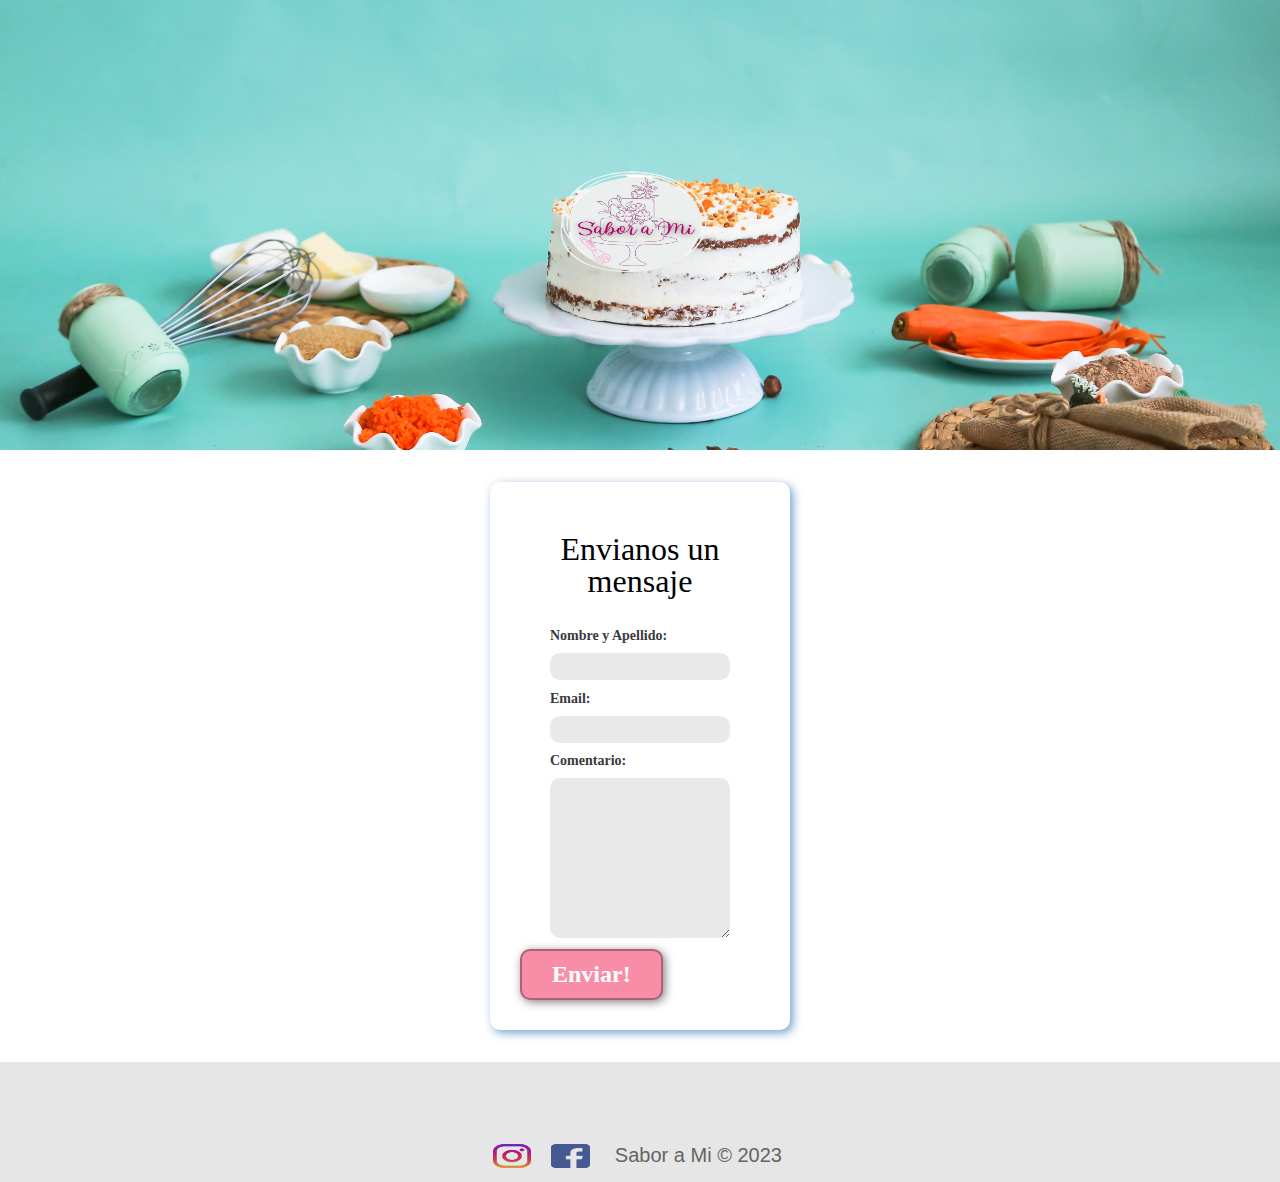
==== commit 5b0f04c8: "Proyecto Final CaC" ====
--- a/formulario.html
+++ b/formulario.html
@@ -11,7 +11,7 @@
   <section id="formulario">
     <div class="container">
         <div class="casa">
-            <a href="../index.html"><img src="./img/logoCaC2.png" class="imagenlogo"></a>
+            <a href="./index.html"><img src="./img/logoCaC2.png" class="imagenlogo"></a>
         </div>
     </div>
   </section>
--- a/css/styles.css
+++ b/css/styles.css
@@ -4,11 +4,12 @@
 }
 
 body{
-        font-family: 'Papyrus', cursive,sans-serif;
+    font-family: 'papyrus', cursive;
         margin: 0;    
 }
 
 .contenedor {
+    
     display: grid;
     grid-template-columns: repeat(3,1fr);
 
@@ -45,6 +46,13 @@
     background-color: rgb(239, 230, 230);
     position: fixed;
     width: 100%;
+    grid-column: 1/4;
+}
+.imagenlogo1{
+    height: 15vh;
+    width: 15vw;
+    margin: 0;
+    padding:0;
 }
 
 .imagenlogo{
@@ -105,11 +113,21 @@
 }
 
 #inicio h1{
-   color: black;
+   color:black;
     font-weight: bold;
     font-size: 7vw;
-    
-
+    animation:tracking-in-expand 6s linear infinite}    
+    @keyframes tracking-in-expand{
+        0%{letter-spacing:-.2em;
+            transform:translateZ(-700px) 
+            translateY(100px);
+            opacity:0}
+            40%{opacity:.6}
+            100%{
+                transform:translateZ(0) 
+                translateY(0);opacity:1
+            
+            }
 }
 #descripcion {
     grid-column: 1/4;
@@ -201,38 +219,50 @@
 
 #video{
 grid-column: 3/4;
-}
-
-.video {
-    background-size: cover;
-    background-position: center center;
-    padding: 10px;
-    width:100%;
-    height: 100%;
+padding: 10px;
+width:100%;
+height: 100%;
+}
+
+.video1 {
+    background-size: cover;
+    background-position: center center;
 }
 
 #contactar{
-    display: flex;
-    flex-direction: column;
-    justify-content: center;
-    align-items: center;
-    text-align: center;
-    background-color:#f78da7;
-    color: black;
-    height: 70vh;
-    grid-column: 1/4;
-
-}
-#contactar h2{
-    font-size: 4vw;
-    margin: 30px;
-}
-#contactar a{
-    text-decoration: none;
-    color: white;
-    font-size: 2.5vw;
-
-}
+    grid-column: 1/4;
+
+}
+#contactar .container{
+display: flex;
+justify-content: row;
+background-color: #f78da7;
+width: 100%;
+flex-direction: row;
+padding: 20px;
+align-items: center;
+justify-content:space-between;
+}
+.direccion h3{
+    font-size: 3vw;
+    margin: 20px; 
+}
+.direccion p{
+    font-size: 2vw;
+}
+.direccion{
+    background-position: center center;
+    background-size: cover;
+    padding-top: 20px;
+    width: 50%;
+    text-align: center;
+        
+ }
+ .mapa {
+    padding: 20px 10px;
+    height: 60vh;
+    width: 50vw;
+} 
 
 footer{
     background-color: rgb(230,230,230);
@@ -307,9 +337,12 @@
     justify-content: row;
     background-color: #f78da7;
     width: 100%;
-    margin: auto;
     flex-direction: row;
-}
+    padding: 20px;
+    align-items: center;
+    justify-content:space-between;
+}
+   
 .descripcion-torta{
     background-position: center center;
     background-size: cover;
@@ -328,12 +361,9 @@
 }
 
 .imagen-2{
-    background-position: center center;
-    background-size: cover;
-    border-radius: 10px;
-    padding: 30px;
-    height: 80vh;
-    width: 100%;
+    padding: 20px 10px;
+    height: 60vh;
+    width: 50vw;
 }
 #inicio-3{
     display: flex;
@@ -481,6 +511,7 @@
         font-weight: bold;
         font-size: 12vw;
     }
+
     #descripcion h2{
         font-size: 9vw;
     }
@@ -490,9 +521,9 @@
     #video {
         grid-column: 1/4;
     }
-    .video{
-        height: auto;
-        width: auto;
+    #video .video1{
+        height: 100%;
+        width: 100%;
     }
     #caracteristicas{
         grid-column: 1/4;
@@ -524,24 +555,41 @@
 }
 .descripcion-torta h3{
 font-size: 9vw;
-height: auto;
- width: auto;
 }
 .imagen-2 {
- height: 60vh;
-  
-}
-    
-#contactar h2{
-font-size: 9vw;
-margin: 30px;
-}   
-#contactar a{
-text-decoration: none;
-font-size: 5vw;
-color: white;
-    
-}
+    padding: 20px 10px;
+    height: 60vh;
+    width: 90vw; 
+}
+#contactar .container{
+    flex-direction: column;
+    background-color: #f78da7;
+    width: 100%;
+    margin: auto;
+}
+
+.direccion h3{
+    font-size: 8vw;
+    margin: 10px;
+    }
+.direccion p{
+    font-size: 4vw;  
+
+}
+.direccion{
+    background-position: center center;
+    background-size: cover;
+    padding-top: 20px;
+    width: 90%;
+    text-align: center;
+        
+}
+
+.mapa {
+    padding: 20px 10px;
+    height: 50vh;
+    width: 90vw;
+}  
 #Nuestrastortas h2{
 font-size: 9vw;
 font-weight: bold;
@@ -553,7 +601,7 @@
 }
 
  button {
-font-size: 1.5em;
+font-size: 2.1em;
 font-weight: bold;
 }
 header a{
@@ -567,5 +615,12 @@
 width: 80vw;
 margin: 0px;
 padding: 0px;
-    }      
+    } 
+    .imagen-foter{
+        height: 4vh;
+        width: 4vw;
+        margin: 0;
+        padding-top:3px;
+        margin: 10px;
+    }     
 }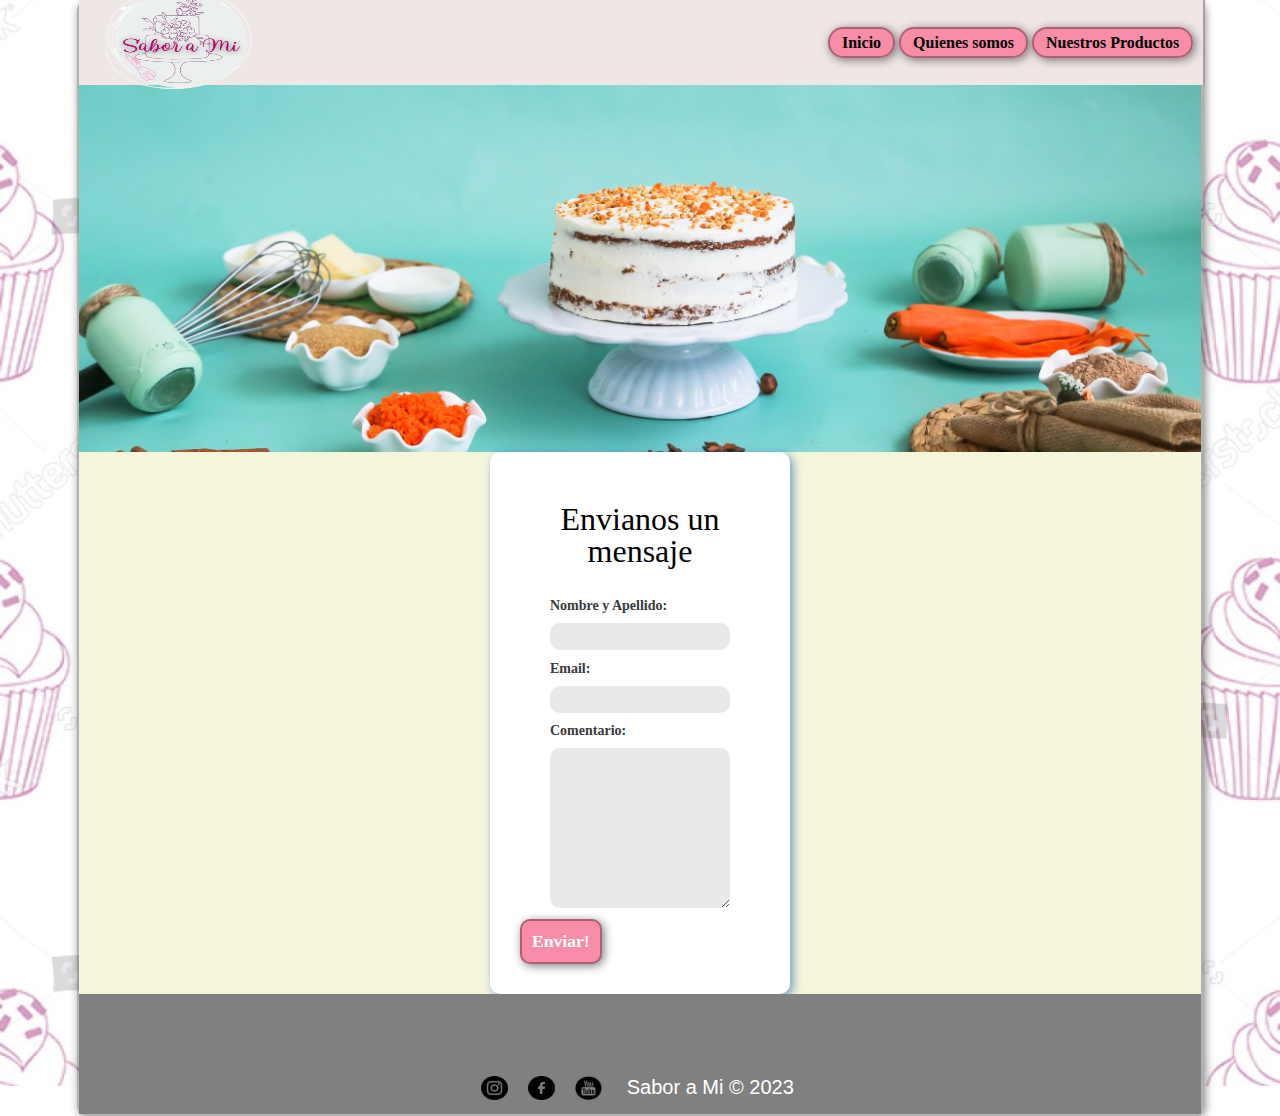
==== commit 31a6e538: "ultimas modificaciones" ====
--- a/formulario.html
+++ b/formulario.html
@@ -7,15 +7,29 @@
     <link rel="stylesheet" href="css/styles.css"> 
 </head>
 
+
+
+
 <body>
+  <div class="contenedor">
+  <header Id="navbar-f">
+    
+        <div><img class="imagenlogo1" src="./img/logoCaC2.png"></div>
+        <nav>
+            <a href="./index.html">Inicio</a>
+            <a href="./index.html#descripcion">Quienes somos</a>
+            <a href="./index.html#Nuestrastortas">Nuestros Productos</a>
+          
+        </nav>
+  </header>
+
   <section id="formulario">
     <div class="container">
-        <div class="casa">
-            <a href="./index.html"><img src="./img/logoCaC2.png" class="imagenlogo"></a>
-        </div>
+        <div class="casa"></div>
     </div>
   </section>
 
+  <div class="fondoformu">
   <section id="formSec">
     
     <form action="https://sheetdb.io/api/v1/0ex9xscr5uwp6" method="POST" id="sheetdb-form">
@@ -45,16 +59,18 @@
 
     </form>
   </section>
+  </div>
 
   <script src="./js/form.js"></script>
     <footer>
       <div class="container">
         <div><img class="imagen-foter" src="./img/instagram.png"></div>
         <div><img class="imagen-foter" src="./img/facebook.png"></div>
+        <div><img class="imagen-foter" src="./img/youtube.png"></div>
         <p> Sabor a Mi &copy; 2023</p>
       </div>
     </footer>
 
-
+  </div>
   </body>
 </html>--- a/css/styles.css
+++ b/css/styles.css
@@ -5,14 +5,24 @@
 
 body{
     font-family: 'papyrus', cursive;
-        margin: 0;    
+        margin: 0; 
+        background: url("../img/cakes-fondo1.jpg");
+        background-position: center;
+        background-repeat: no-repeat;
+        background-size: cover;
+        background-attachment: fixed;
+        width: 88%;
+        margin: auto;
+           
 }
 
 .contenedor {
-    
     display: grid;
+    margin: auto;
+    border-radius: 10px;
+    border: 2px solid rgba(0,0,0,0.3);
+    box-shadow: 2px 2px 10px rgba(0,0,0,0.5);
     grid-template-columns: repeat(3,1fr);
-
 }
    
 h1{ font-size:3.5em;} 
@@ -22,32 +32,44 @@
 ul{list-style: none;}
 li{font-size: 1.25em;}
 
-button{
-    font-size: 1.5em;
-    font-weight: bold;
-    padding: 10px 30px;
-    border-radius: 10px;
-    border: 2px solid rgba(0,0,0,0.3);
-    box-shadow: 2px 2px 10px rgba(0,0,0,0.5);
-    font-family: 'Papyrus', cursive;
-    color: white;
-    background-color: #f78da7;
-    cursor: pointer;
-}
-
-button:hover{
-    background-color:#f3c9d4;
-}
+
 .color-acento{
     color:#f78da7;
 }
 
-header{
+#navbar{
     background-color: rgb(239, 230, 230);
     position: fixed;
-    width: 100%;
-    grid-column: 1/4;
-}
+    width: 88%;
+    margin:auto;
+    padding: 0px 10px;
+    top: 0;
+    display: flex;
+    flex-direction: row;
+    align-items: center;
+    justify-content:space-between;
+    height: 85px;
+    border-right: 2px solid rgba(0,0,0,0.3);
+    box-shadow: right 2px 2px 10px rgba(0,0,0,0.5);
+    grid-column: 1/4;
+}
+
+header a{
+    padding: 5px 12px;
+     font-weight: bold;
+     text-decoration: none;
+     color:black;
+     border-radius: 15px;
+     border: 2px solid rgba(0,0,0,0.3);
+     box-shadow: 2px 2px 10px rgba(0,0,0,0.5);
+     background-color: #f78da7;
+    
+ }
+ 
+ header a:hover{
+     color:rgb(111, 106, 106);
+ }
+
 .imagenlogo1{
     height: 15vh;
     width: 15vw;
@@ -55,22 +77,8 @@
     padding:0;
 }
 
-.imagenlogo{
-    height: 15vh;
-    width: 15vw;
-    margin: 0;
-    padding:0;
-    cursor: pointer;   
-    animation:girar 7s linear infinite;
-}
-@keyframes girar {
-    form {
-      transform:rotateY(180deg)  
-    }
-    to{
-        transform: rotateY(360deg);
-    }
-}
+
+
 header .container {
     display: flex;
     flex-direction: row;
@@ -131,13 +139,15 @@
 }
 #descripcion {
     grid-column: 1/4;
+    background-color: beige;
 }
 
 #descripcion h2{
     font-size: 4vw;   
 }
 #descripcion p{
-    font-size: 2vw;   
+    font-size: 2vw;  
+    text-align: center;  
 }
 
 #descripcion .container{
@@ -150,7 +160,7 @@
 }
 .imagen-linea{
     height: 15vh;
-    width: 60vw;
+    width: 70vw;
     margin: 0;
     padding: 0;
 }
@@ -163,7 +173,7 @@
 
 }
 #Nuestrastortas .container{
-    padding: 40px;
+    padding: 20px;
 
 }
 #Nuestrastortas h2{
@@ -193,9 +203,47 @@
 .tipos:nth-child(3){
     background-image:url("../img/tortas_saladas_inicio.png");
 }
+.tipos{
+    list-style: none;
+    position: relative;
+    height: 100%;
+    --clip: polygon(0 0, 100% 0, 100% 0, 0 0);
+    cursor: pointer;
+    /*--transform: rotate(-90deg);*/
+}
+
+.tipos:hover{
+    --clip: polygon(0 0, 100% 0, 100% 100%, 0% 100%);
+   /* --transform: rotate(0);*/
+}
+
+
+.desplegable{
+    clip-path: var(--clip);
+    border-radius: 8px;
+    border: 2px solid rgba(0,0,0,0.3);
+    box-shadow: 2px 2px 10px rgba(0,0,0,0.5);
+   
+
+}
+
+.desplegable{
+    list-style: none;
+    transition:clip-path .3s;
+    clip-path: var(--clip);
+    position: absolute;
+    right: 0;
+    bottom: 0;
+    width: 100%;
+    transform: translateY(100%);
+    background-color: #f78da7;
+    z-index: 1;
+
+}
 
 #caracteristicas {
 grid-column: 1/3;
+background-color: beige;
 height: 100%;
 width: 100%;
 }
@@ -222,6 +270,7 @@
 padding: 10px;
 width:100%;
 height: 100%;
+background-color: beige;
 }
 
 .video1 {
@@ -265,13 +314,13 @@
 } 
 
 footer{
-    background-color: rgb(230,230,230);
+    background-color: grey;
     grid-column: 1/4;
 }
 
 .imagen-foter{
-    height: 3vh;
-    width: 3vw;
+    height: 2.1vw;
+    width: 2.1vw;
     margin: 0;
     padding-top:3px;
     margin: 10px;
@@ -280,7 +329,7 @@
 footer p{
     margin: 0;
     padding: 15px;
-    color: rgb(100,100,100);
+    color: white;
     font-family: 'Roboto',sans-serif ;
 }
 footer .container{
@@ -291,27 +340,12 @@
    
 }
 
-#inicio-2{
-    display: flex;
-    align-items: center;
-    justify-content: center;
-    text-align: center;
-    flex-direction: column;
-    height: 50vh;
-    background-image:url("../img/torta-casa-1.jpg");
-    background-repeat:no-repeat;
-    background-size: cover;
-    background-position: center center;   
-    grid-column: 1/4;
-
-}
-
-#inicio-2 .casa{
-  text-align: center;
-  height: 100%;
-  width: 100%;
-
-}
+
+#descripcion-2{
+    grid-column: 1/4;
+
+}
+
 #descripcion-2 h2{
 font-size: 4vw;
 }
@@ -322,10 +356,10 @@
 
 #descripcion-2 .container{
     text-align: center;
-    padding: 80px 10px;
+    padding: 10%;
     height: 100%;
     width: 100%;
-    margin: 10px;
+    background-color: beige;
 
 }
 #pagina-torta {
@@ -338,7 +372,7 @@
     background-color: #f78da7;
     width: 100%;
     flex-direction: row;
-    padding: 20px;
+    padding: 8%;
     align-items: center;
     justify-content:space-between;
 }
@@ -361,50 +395,12 @@
 }
 
 .imagen-2{
-    padding: 20px 10px;
+    padding: 2px;
     height: 60vh;
-    width: 50vw;
-}
-#inicio-3{
-    display: flex;
-    align-items: center;
-    justify-content: center;
-    text-align: center;
-    flex-direction: column;
-    height: 50vh;
-    background-image:url("../img/inicio_clasica.t.jpg");
-    background-repeat:no-repeat;
-    background-size: cover;
-    background-position: center center;
-    grid-column: 1/4;
-
-}
-
-#inicio-3 h1{
-    color: black;
-    font-weight: bold; 
-    font-size: 3em;
-}
-
-#inicio-4{
-    display: flex;
-    align-items: center;
-    justify-content: center;
-    text-align: center;
-    flex-direction: column;
-    height: 50vh;
-    background-image:url("../img/tortas_saladas_inicio.png");
-    background-repeat:no-repeat;
-    background-size: cover;
-    background-position: center center;
-    grid-column: 1/4;
-}
-
-#inicio-4 h1{
-    color: black;
-    font-weight: bold; 
-    font-size: 3em;
-}
+    width: 40vw;
+}
+
+
 
 #formulario{
     display: flex;
@@ -432,8 +428,31 @@
 
 }
 
+.fondoformu{
+    background-color: beige;
+    grid-column: 1/4;
+
+}
+
+#navbar-f{
+    background-color: rgb(239, 230, 230);
+    position: fixed;
+    width: 88%;
+    margin:auto;
+    padding: 0px 10px;
+    top: 0;
+    display: flex;
+    flex-direction: row;
+    align-items: center;
+    justify-content:space-between;
+    height: 85px;
+    border-right: 2px solid rgba(0,0,0,0.3);
+    box-shadow: right 2px 2px 10px rgba(0,0,0,0.5);
+    grid-column: 1/4;
+}
+
 #formSec {
-  margin: 2rem auto;
+  margin: auto;
   padding: 30px;
   width: 300px;
   background: #ffffff;
@@ -499,6 +518,27 @@
     
 }
 
+button{
+
+    font-size: 1.1em;
+    font-weight: bold;
+    padding: 10px 10px;
+    border-radius: 10px;
+    border: 2px solid rgba(0,0,0,0.3);
+    box-shadow: 2px 2px 10px rgba(0,0,0,0.5);
+    font-family: 'Papyrus', cursive;
+    color: white;
+    background-color: #f78da7;
+    text-decoration: none;
+    cursor: pointer;
+
+}
+button:hover{
+    background-color:#f3c9d4;
+}
+
+
+
 
 /* Teléfonos */
 @media screen and (max-width: 500px){
@@ -506,6 +546,19 @@
         display: grid;
         grid-template-columns: 1fr;
     }
+
+    #navbar nav a{
+        font-size: 9.5px;
+        position:flex;
+        margin:1px;
+        padding: 3px;
+        
+     }
+     
+     header a:hover{
+         color:rgb(111, 106, 106);
+     }
+
     #inicio h1{
         color: black;
         font-weight: bold;
@@ -513,10 +566,10 @@
     }
 
     #descripcion h2{
-        font-size: 9vw;
+        font-size: 7vw;
     }
     #descripcion p{
-    font-size: 6vw;
+    font-size: 4vw;
     }
     #video {
         grid-column: 1/4;
@@ -529,36 +582,46 @@
         grid-column: 1/4;
     }
     .vinetas h3{
-        font-size: 9vw;  
+        font-size: 7vw;  
     }
     .vinetas li{
-        font-size: 6vw;
-        line-height: 2em;
-    }
+        font-size: 4vw;
+        line-height: 1.5em;
+    }
+    #descripcion-2 .container{
+        text-align: center;
+        padding: 30px 10px;
+        height: 100%;
+        width: 100%;
+        background-color: beige;
+    
+    }
+
     #descripcion-2 h2{
-    font-size: 9vw;
+    font-size: 6vw;
     }
     #descripcion-2 p{
-        font-size: 6vw;
+        font-size: 4vw;
     }
     #pagina-torta .container{
         flex-direction: column;
         background-color: #f78da7;
         width: 100%;
         margin: auto;
+        padding: 10px 10px;
     }
     .descripcion-torta p{
-        font-size: 6vw;
+        font-size: 4vw;
         height: auto;
         width: auto;
         padding: 2px;
 }
 .descripcion-torta h3{
-font-size: 9vw;
+font-size: 6vw;
 }
 .imagen-2 {
-    padding: 20px 10px;
-    height: 60vh;
+    padding: 10px 10px;
+    height: 50vh;
     width: 90vw; 
 }
 #contactar .container{
@@ -569,7 +632,7 @@
 }
 
 .direccion h3{
-    font-size: 8vw;
+    font-size: 7vw;
     margin: 10px;
     }
 .direccion p{
@@ -588,39 +651,45 @@
 .mapa {
     padding: 20px 10px;
     height: 50vh;
-    width: 90vw;
+    width: 80vw;
 }  
+#Nuestrastortas .container{
+    padding:5px;
+    }
+
 #Nuestrastortas h2{
-font-size: 9vw;
+font-size: 7vw;
 font-weight: bold;
         
 }
  .varios_tipos h3{
-font-size: 8vw;
+font-size: 6vw;
 font-weight: bold;
 }
 
  button {
-font-size: 2.1em;
+font-size: 1.5em;
 font-weight: bold;
 }
-header a{
-font-size: 11px;
-position: flex;
-margin: 2px 1px;
-      
- }
+
+#navbar-f a{
+    font-size: 9.5px;
+    position:flex;
+    margin:3px;
+    padding: 5px 5px;
+  }
+
  .imagen-linea{
 height: 15vh;
-width: 80vw;
+width: 60vw;
 margin: 0px;
 padding: 0px;
     } 
     .imagen-foter{
-        height: 4vh;
-        width: 4vw;
+        height: 3.8vh;
+        width: 3.8vw;
         margin: 0;
         padding-top:3px;
-        margin: 10px;
+        margin: 8px;
     }     
 }